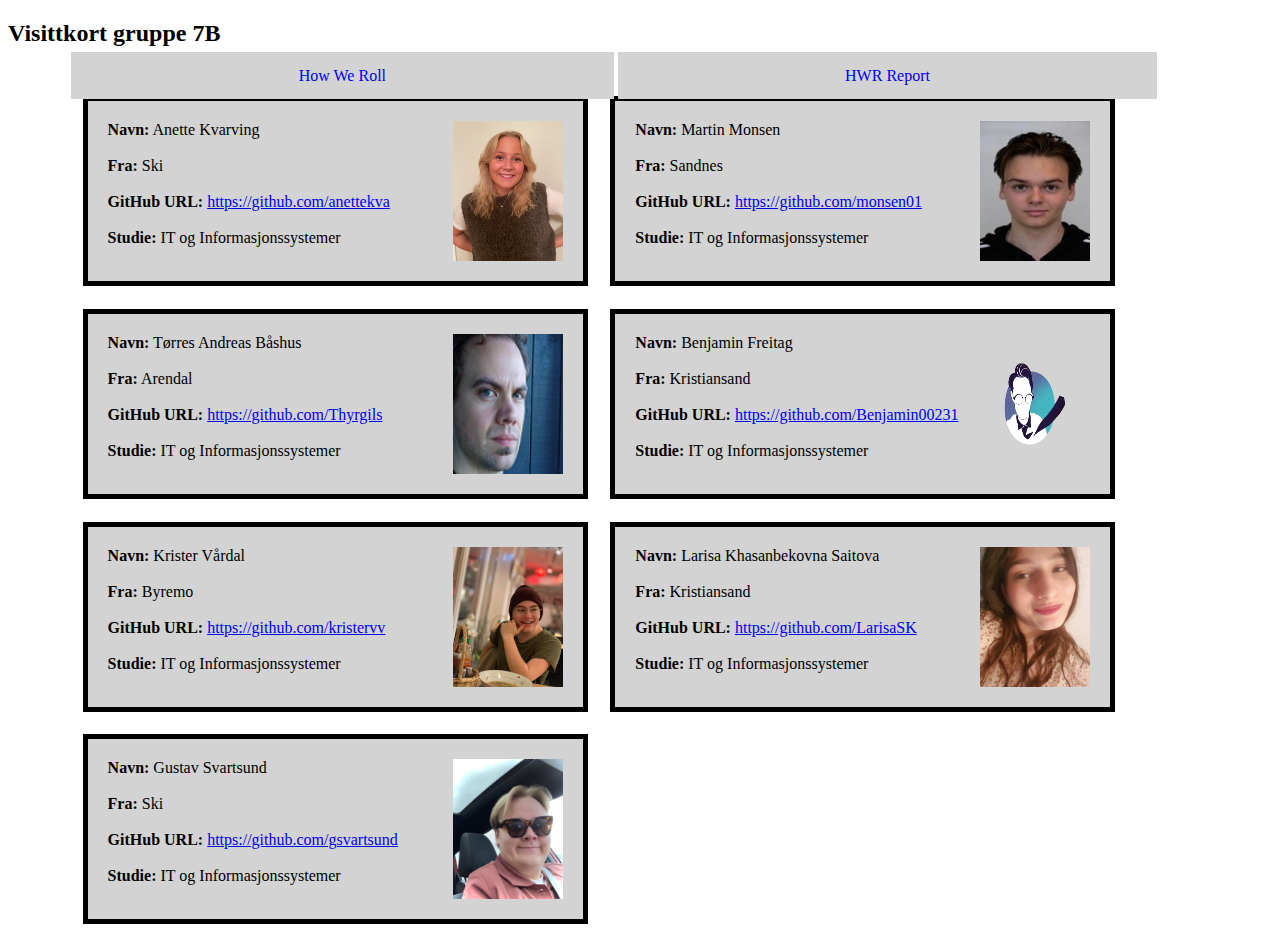
==== index.html @ 1e8eba60 "Update index.html" ====
<!DOCTYPE html>
<html lang="en">
<head>
  <meta charset="UTF-8">
  <title>Visittkort gruppe 7B</title>
  <style>
    img {
        width: 110px;
        height: 140px;
        border-radius:0px;
        float:right;
        margin-left:5px;
    }
    .container{
      margin: 0 auto;
      width: 90%;
    }
    .clr{
      clear: both;
    }
    .box {
    width: 40%;
      float: left;
    height: 140px;
    border: 5px solid black;
    padding: 20px;
    margin: 1%;
}
    .navlink{
      padding: 15px 20%;
      background-color: lightgray;
      text-decoration: none;

    }
    .navlink:hover{
      background-color: gray;
    }
    .navigaton{
      width: 100%;
      margin: 20px 0px;
    }
    </style>
</head>
<body>
<h2>Visittkort gruppe 7B</h2>
<div class="container">
  <div class="navigation">
  <a class="navlink" href="how-we-roll.html">How We Roll</a>
  <a class="navlink" href="hwr-report.html">HWR Report</a>
  </div>
  <!--ANETTE-->
  <div class="box" style="background-color:lightgray;">
    <img src="images/IMG_9673.jpeg" alt="bilde av Anette">
    <b>Navn:</b> Anette Kvarving
    <br>
    <br>
    <b>Fra:</b> Ski
    <br>
    <br>
    <b>GitHub URL:</b> <a href="https://github.com/anettekva" target="_blank"> https://github.com/anettekva</a>
    <br>
    <br>
    <b>Studie:</b> IT og Informasjonssystemer
    <br> <br> <br> <br> <br>
  </div>
   <!--MARTIN-->
  <div class="box" style="background-color:lightgray;">
    <img src="images/Bilde1.jpg" alt="bilde av Krister">
    <b>Navn:</b> Martin Monsen
    <br>
    <br>
    <b>Fra:</b> Sandnes
    <br>
    <br>
    <b>GitHub URL:</b> <a href="https://github.com/monsen01" target="_blank"> https://github.com/monsen01</a>
    <br>
    <br>
    <b>Studie:</b> IT og Informasjonssystemer
  </div>
  <div class="clr"></div>
  <!--TØRRES-->
  <div class="box" style="background-color:lightgray;">
    <img src="images/tab.png" alt="bilde av Tørres">
    <b>Navn:</b> Tørres Andreas Båshus
    <br>
    <br>
    <b>Fra:</b> Arendal
    <br>
    <br>
    <b>GitHub URL:</b> <a href="https://github.com/Thyrgils" target="_blank"> https://github.com/Thyrgils</a>
    <br>
    <br>
    <b>Studie:</b> IT og Informasjonssystemer
  </div>
   <!--BENJAMIN-->
  <div class="box" style="background-color:lightgray;">
    <img src="images/profilbilde-2.png" alt="bilde av Krister">
    <b>Navn:</b> Benjamin Freitag
    <br>
    <br>
    <b>Fra:</b> Kristiansand
    <br>
    <br>
    <b>GitHub URL:</b> <a href="https://github.com/Benjamin00231" target="_blank"> https://github.com/Benjamin00231</a>
    <br>
    <br>
    <b>Studie:</b> IT og Informasjonssystemer
  </div>
   <!--KRISTER-->
  <div class="box" style="background-color:lightgray;">
    <img src="images/krister.jpg" alt="bilde av Anette">
    <b>Navn:</b> Krister Vårdal
    <br>
    <br>
    <b>Fra:</b> Byremo
    <br>
    <br>
    <b>GitHub URL:</b> <a href="https://github.com/kristervv" target="_blank"> https://github.com/kristervv</a>
    <br>
    <br>
    <b>Studie:</b> IT og Informasjonssystemer
    <br> <br> <br> <br> <br>
  </div>
   <!--LARISSA-->
  <div class="box" style="background-color:lightgray;">
    <img src="images/Bilde.jpg" alt="bilde av Larisa">
    <b>Navn:</b> Larisa Khasanbekovna Saitova
    <br>
    <br>
    <b>Fra:</b> Kristiansand
    <br>
    <br>
    <b>GitHub URL:</b> <a href="https://github.com/LarisaSK" target="_blank"> https://github.com/LarisaSK</a>
    <br>
    <br>
    <b>Studie:</b> IT og Informasjonssystemer
  </div>
  <div class="clr"></div>
   <!--GUSTAV-->
  <div class="box" style="background-color:lightgray;">
    <img src="images/teitbilde.jpg" alt="bilde av Gustav">
    <b>Navn:</b> Gustav Svartsund
    <br>
    <br>
    <b>Fra:</b> Ski
    <br>
    <br>
    <b>GitHub URL:</b> <a href="https://github.com/gsvartsund" target="_blank"> https://github.com/gsvartsund</a>
    <br>
    <br>
    <b>Studie:</b> IT og Informasjonssystemer
  </div>


</div>
</body>
</html>
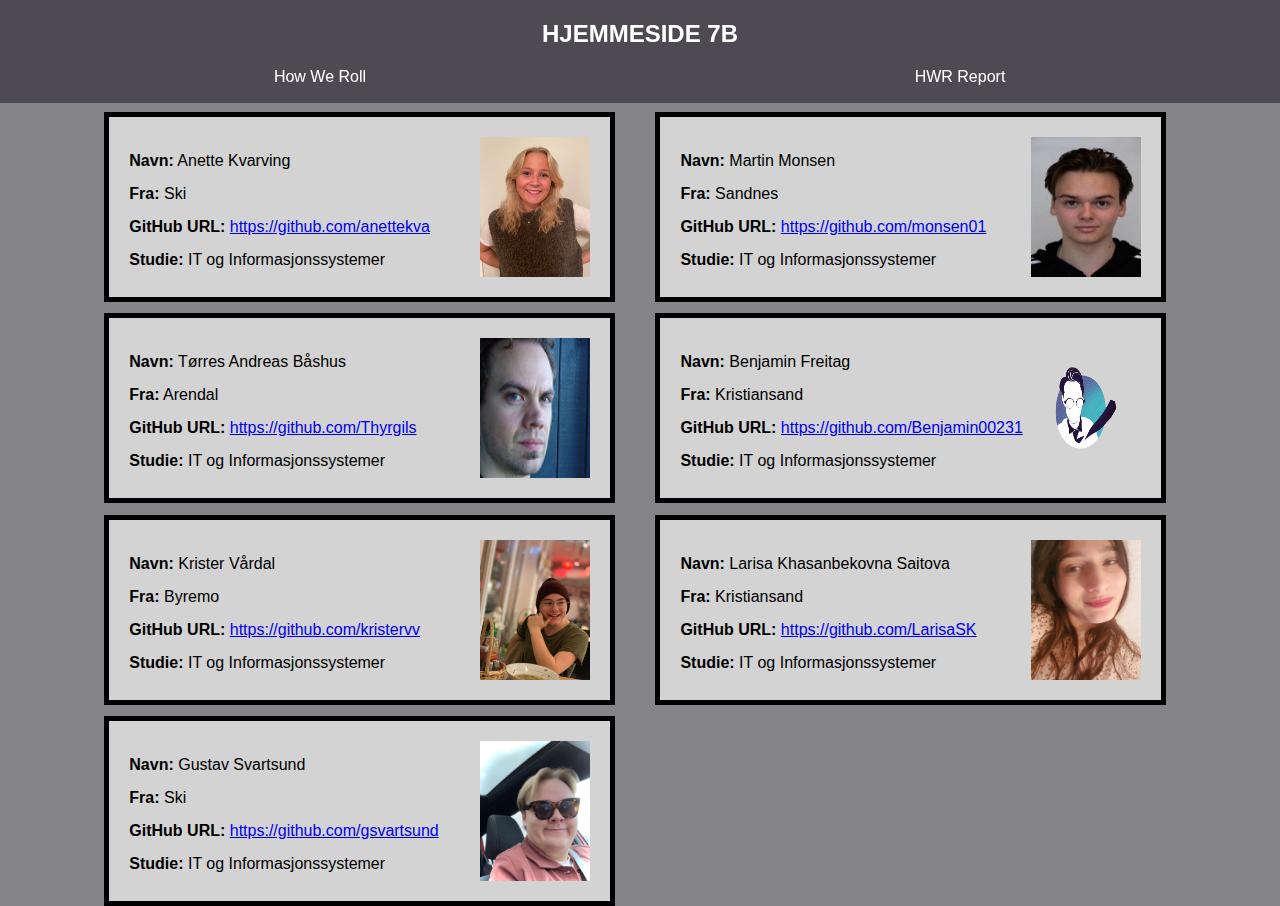
==== commit a82f1a25: "Gjorde noen endringer" ====
--- a/index.html
+++ b/index.html
@@ -2,156 +2,167 @@
 <html lang="en">
 <head>
   <meta charset="UTF-8">
-  <title>Visittkort gruppe 7B</title>
+  <title>Gruppe 7B</title>
   <style>
+    .color-primary-0 { color: #858486 }	/* Main Primary color */
+    .color-primary-1 { color: #DCDCDC }
+    .color-primary-2 { color: #A5A4A6 }
+    .color-primary-3 { color: #69676B }
+    .color-primary-4 { color: #4D4A51 }
+    *{
+      margin: 0;
+      padding: 0;
+    }
+
+    body{
+      font-family: Tahoma, Verdana, Segoe, sans-serif;
+      background-color: #858486;
+    }
+    h2{
+      padding: 5px;
+      text-align: center;
+    }
     img {
-        width: 110px;
-        height: 140px;
-        border-radius:0px;
-        float:right;
-        margin-left:5px;
+      width: 110px;
+      height: 140px;
+      border-radius:0px;
+      float:right;
+      margin-left:5px;
     }
     .container{
-      margin: 0 auto;
+      margin: 100px auto;
       width: 90%;
     }
     .clr{
       clear: both;
     }
     .box {
-    width: 40%;
+      width: 40%;
       float: left;
-    height: 140px;
-    border: 5px solid black;
-    padding: 20px;
-    margin: 1%;
-}
-    .navlink{
-      padding: 15px 20%;
-      background-color: lightgray;
+      height: 140px;
+      border: 5px solid black;
+      padding: 20px;
+      margin-left: 3.5%;
+      margin-top: 1%;
+      background-color: #4D4A51;
+    }
+    .box ul{
+      list-style: none;
+    }
+    .box ul li{
+      padding-top: 15px;
+    }
+
+    header{
+      width: 100%;
+      top:0;
+      position: fixed;
+      height: 70px;
+      background-color: #4D4A51;
+    }
+    header a{
+      padding-top: 15px;
+      display: inline-block;
+      color:#fff;
+      height: 100%;
+      width: 100%;
+      text-align: center;
+      box-sizing: content-box;
       text-decoration: none;
+      background-color: #4D4A51;
+    }
+    header a:hover{
+      background-color:#69676B;
+    }
+    .linkdiv{
+      float:left;
+      box-sizing: border-box;
+      width: 50%;
+      height: 50%;
+    }
 
-    }
-    .navlink:hover{
-      background-color: gray;
-    }
-    .navigaton{
-      width: 100%;
-      margin: 20px 0px;
-    }
-    </style>
+  </style>
 </head>
 <body>
-<h2>Visittkort gruppe 7B</h2>
+<header>
+    <h2><a href="index.html" id="home">HJEMMESIDE 7B</a></h2>
+      <!-- DISSE MÅ VÆRE PÅ 1 LINJE, HVIS IKKE SÅ BLIR ALT FUCKA-->
+  <div class="linkdiv"><a href="how-we-roll.html">How We Roll</a></div>
+  <div class="linkdiv"><a href="hwr-report.html">HWR Report</a></div>
+</header>
 <div class="container">
-  <div class="navigation">
-  <a class="navlink" href="how-we-roll.html">How We Roll</a>
-  <a class="navlink" href="hwr-report.html">HWR Report</a>
-  </div>
   <!--ANETTE-->
   <div class="box" style="background-color:lightgray;">
     <img src="images/IMG_9673.jpeg" alt="bilde av Anette">
-    <b>Navn:</b> Anette Kvarving
-    <br>
-    <br>
-    <b>Fra:</b> Ski
-    <br>
-    <br>
-    <b>GitHub URL:</b> <a href="https://github.com/anettekva" target="_blank"> https://github.com/anettekva</a>
-    <br>
-    <br>
-    <b>Studie:</b> IT og Informasjonssystemer
-    <br> <br> <br> <br> <br>
+    <ul>
+      <li><b>Navn:</b> Anette Kvarving</li>
+      <li><b>Fra:</b> Ski</li>
+      <li><b>GitHub URL:</b> <a href="https://github.com/anettekva" target="_blank"> https://github.com/anettekva</a></li>
+      <li><b>Studie:</b> IT og Informasjonssystemer</li>
+    </ul>
   </div>
    <!--MARTIN-->
   <div class="box" style="background-color:lightgray;">
-    <img src="images/Bilde1.jpg" alt="bilde av Krister">
-    <b>Navn:</b> Martin Monsen
-    <br>
-    <br>
-    <b>Fra:</b> Sandnes
-    <br>
-    <br>
-    <b>GitHub URL:</b> <a href="https://github.com/monsen01" target="_blank"> https://github.com/monsen01</a>
-    <br>
-    <br>
-    <b>Studie:</b> IT og Informasjonssystemer
+    <img src="images/Bilde1.jpg" alt="bilde av Martin">
+    <ul>
+      <li><b>Navn:</b> Martin Monsen</li>
+      <li><b>Fra:</b> Sandnes</li>
+      <li><b>GitHub URL:</b> <a href="https://github.com/monsen01" target="_blank"> https://github.com/monsen01</a></li>
+      <li><b>Studie:</b> IT og Informasjonssystemer</li>
+    </ul>
   </div>
   <div class="clr"></div>
   <!--TØRRES-->
   <div class="box" style="background-color:lightgray;">
     <img src="images/tab.png" alt="bilde av Tørres">
-    <b>Navn:</b> Tørres Andreas Båshus
-    <br>
-    <br>
-    <b>Fra:</b> Arendal
-    <br>
-    <br>
-    <b>GitHub URL:</b> <a href="https://github.com/Thyrgils" target="_blank"> https://github.com/Thyrgils</a>
-    <br>
-    <br>
-    <b>Studie:</b> IT og Informasjonssystemer
+    <ul>
+      <li><b>Navn:</b> Tørres Andreas Båshus</li>
+      <li><b>Fra:</b> Arendal</li>
+      <li><b>GitHub URL:</b> <a href="https://github.com/Thyrgils" target="_blank"> https://github.com/Thyrgils</a></li>
+      <li><b>Studie:</b> IT og Informasjonssystemer</li>
+    </ul>
   </div>
    <!--BENJAMIN-->
   <div class="box" style="background-color:lightgray;">
-    <img src="images/profilbilde-2.png" alt="bilde av Krister">
-    <b>Navn:</b> Benjamin Freitag
-    <br>
-    <br>
-    <b>Fra:</b> Kristiansand
-    <br>
-    <br>
-    <b>GitHub URL:</b> <a href="https://github.com/Benjamin00231" target="_blank"> https://github.com/Benjamin00231</a>
-    <br>
-    <br>
-    <b>Studie:</b> IT og Informasjonssystemer
+    <img src="images/profilbilde-2.png" alt="bilde av Benjamin">
+    <ul>
+      <li><b>Navn:</b> Benjamin Freitag</li>
+      <li><b>Fra:</b> Kristiansand</li>
+      <li><b>GitHub URL:</b> <a href="https://github.com/Benjamin00231" target="_blank"> https://github.com/Benjamin00231</a></li>
+      <li><b>Studie:</b> IT og Informasjonssystemer</li>
+    </ul>
   </div>
    <!--KRISTER-->
   <div class="box" style="background-color:lightgray;">
-    <img src="images/krister.jpg" alt="bilde av Anette">
-    <b>Navn:</b> Krister Vårdal
-    <br>
-    <br>
-    <b>Fra:</b> Byremo
-    <br>
-    <br>
-    <b>GitHub URL:</b> <a href="https://github.com/kristervv" target="_blank"> https://github.com/kristervv</a>
-    <br>
-    <br>
-    <b>Studie:</b> IT og Informasjonssystemer
-    <br> <br> <br> <br> <br>
+    <img src="images/krister.jpg" alt="bilde av Krister">
+    <ul>
+      <li><b>Navn:</b> Krister Vårdal</li>
+      <li><b>Fra:</b> Byremo</li>
+      <li><b>GitHub URL:</b> <a href="https://github.com/kristervv" target="_blank"> https://github.com/kristervv</a></li>
+      <li><b>Studie:</b> IT og Informasjonssystemer</li>
+    </ul>
   </div>
    <!--LARISSA-->
   <div class="box" style="background-color:lightgray;">
     <img src="images/Bilde.jpg" alt="bilde av Larisa">
-    <b>Navn:</b> Larisa Khasanbekovna Saitova
-    <br>
-    <br>
-    <b>Fra:</b> Kristiansand
-    <br>
-    <br>
-    <b>GitHub URL:</b> <a href="https://github.com/LarisaSK" target="_blank"> https://github.com/LarisaSK</a>
-    <br>
-    <br>
-    <b>Studie:</b> IT og Informasjonssystemer
+    <ul>
+      <li><b>Navn:</b> Larisa Khasanbekovna Saitova</li>
+      <li><b>Fra:</b> Kristiansand</li>
+      <li><b>GitHub URL:</b> <a href="https://github.com/LarisaSK" target="_blank"> https://github.com/LarisaSK</a></li>
+      <li><b>Studie:</b> IT og Informasjonssystemer</li>
+    </ul>
   </div>
   <div class="clr"></div>
    <!--GUSTAV-->
   <div class="box" style="background-color:lightgray;">
     <img src="images/teitbilde.jpg" alt="bilde av Gustav">
-    <b>Navn:</b> Gustav Svartsund
-    <br>
-    <br>
-    <b>Fra:</b> Ski
-    <br>
-    <br>
-    <b>GitHub URL:</b> <a href="https://github.com/gsvartsund" target="_blank"> https://github.com/gsvartsund</a>
-    <br>
-    <br>
-    <b>Studie:</b> IT og Informasjonssystemer
+    <ul>
+      <li><b>Navn:</b> Gustav Svartsund</li>
+      <li><b>Fra:</b> Ski</li>
+      <li><b>GitHub URL:</b> <a href="https://github.com/gsvartsund" target="_blank"> https://github.com/gsvartsund</a></li>
+      <li><b>Studie:</b> IT og Informasjonssystemer</li>
+    </ul>
   </div>
-
-
 </div>
 </body>
 </html>
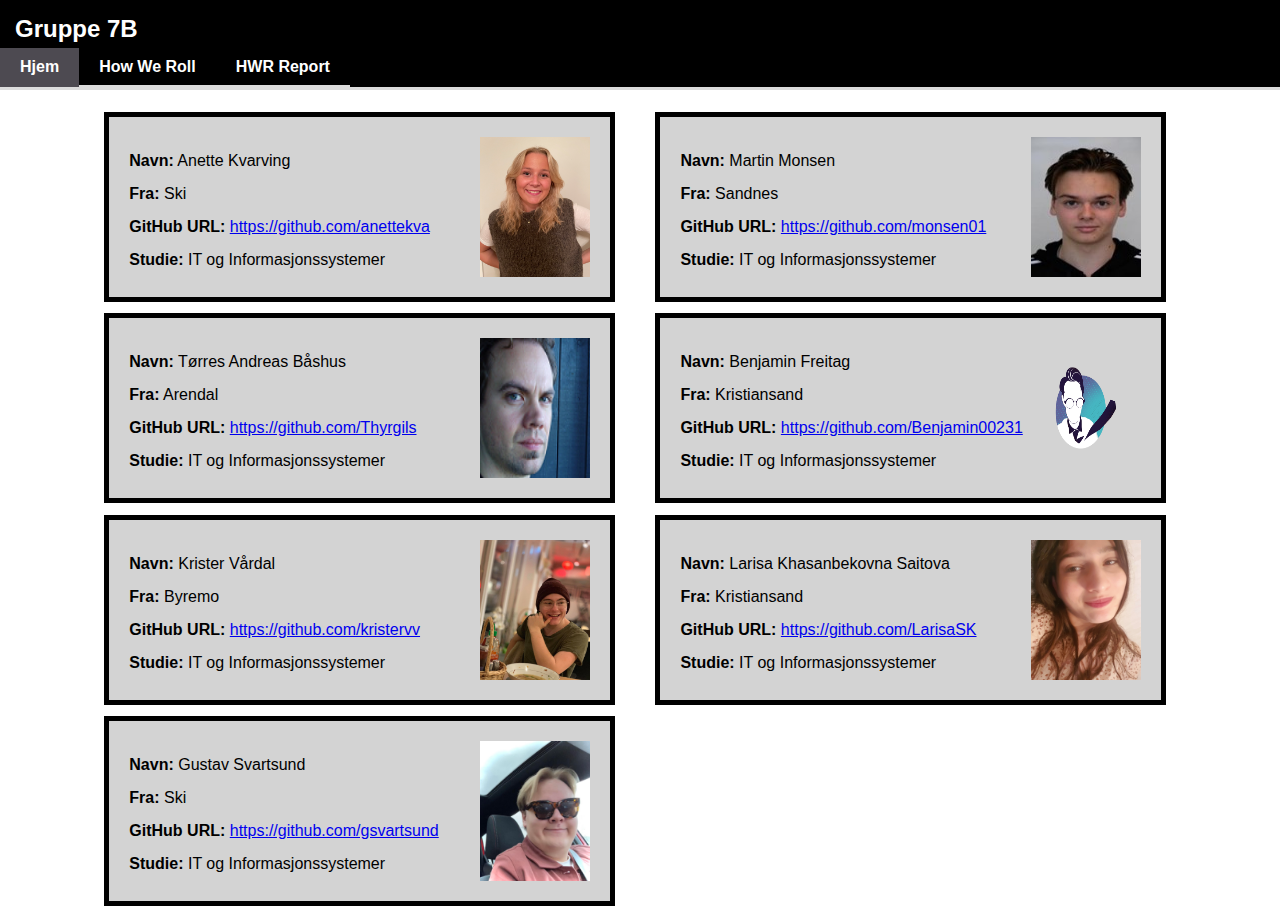
==== commit aef18837: "oppdaterte designet og ryddet formen" ====
--- a/index.html
+++ b/index.html
@@ -9,6 +9,7 @@
     .color-primary-2 { color: #A5A4A6 }
     .color-primary-3 { color: #69676B }
     .color-primary-4 { color: #4D4A51 }
+    /*Universelt for siden*/
     *{
       margin: 0;
       padding: 0;
@@ -16,12 +17,52 @@
 
     body{
       font-family: Tahoma, Verdana, Segoe, sans-serif;
-      background-color: #858486;
+      background-color: #fff;
     }
-    h2{
-      padding: 5px;
-      text-align: center;
+
+    .container{
+      margin: 100px auto;
+      width: 90%;
     }
+    .clr{
+      clear: both;
+    }
+    /*Header*/
+    header{
+      width: 100%;
+      top:0;
+      height: 87px;
+      position: fixed;
+      background-color: #000;
+      border-bottom: 3px solid #DCDCDC;
+    }
+    header ul{
+      list-style: none;
+    }
+    header li{
+      display: inline-block;
+    }
+    header a{
+      font-weight: bold;
+      text-decoration: none;
+      color: #fff;
+      padding: 10px 20px;
+      border-bottom: 2px solid #DCDCDC;
+    }
+    header a:hover{
+      background-color: #4D4A51;
+      border-bottom: 2px solid #4D4A51;
+    }
+    header h2{
+      margin: 15px;
+      font-size: 1.5em;
+    }
+    .active{
+      background-color: #4D4A51;
+      border-bottom: 2px solid #4D4A51;
+    }
+
+    /*Spesifikt for index*/
     img {
       width: 110px;
       height: 140px;
@@ -29,13 +70,7 @@
       float:right;
       margin-left:5px;
     }
-    .container{
-      margin: 100px auto;
-      width: 90%;
-    }
-    .clr{
-      clear: both;
-    }
+
     .box {
       width: 40%;
       float: left;
@@ -52,43 +87,14 @@
     .box ul li{
       padding-top: 15px;
     }
-
-    header{
-      width: 100%;
-      top:0;
-      position: fixed;
-      height: 70px;
-      background-color: #4D4A51;
-    }
-    header a{
-      padding-top: 15px;
-      display: inline-block;
-      color:#fff;
-      height: 100%;
-      width: 100%;
-      text-align: center;
-      box-sizing: content-box;
-      text-decoration: none;
-      background-color: #4D4A51;
-    }
-    header a:hover{
-      background-color:#69676B;
-    }
-    .linkdiv{
-      float:left;
-      box-sizing: border-box;
-      width: 50%;
-      height: 50%;
-    }
-
   </style>
 </head>
 <body>
 <header>
-    <h2><a href="index.html" id="home">HJEMMESIDE 7B</a></h2>
-      <!-- DISSE MÅ VÆRE PÅ 1 LINJE, HVIS IKKE SÅ BLIR ALT FUCKA-->
-  <div class="linkdiv"><a href="how-we-roll.html">How We Roll</a></div>
-  <div class="linkdiv"><a href="hwr-report.html">HWR Report</a></div>
+  <h2 style="color: #fff">Gruppe 7B</h2>
+  <ul>
+    <li><a href="index.html" class="active">Hjem</a></li><li><a href="how-we-roll.html">How We Roll</a></li><li><a href="hwr-report.html">HWR Report</a></li>
+  </ul>
 </header>
 <div class="container">
   <!--ANETTE-->
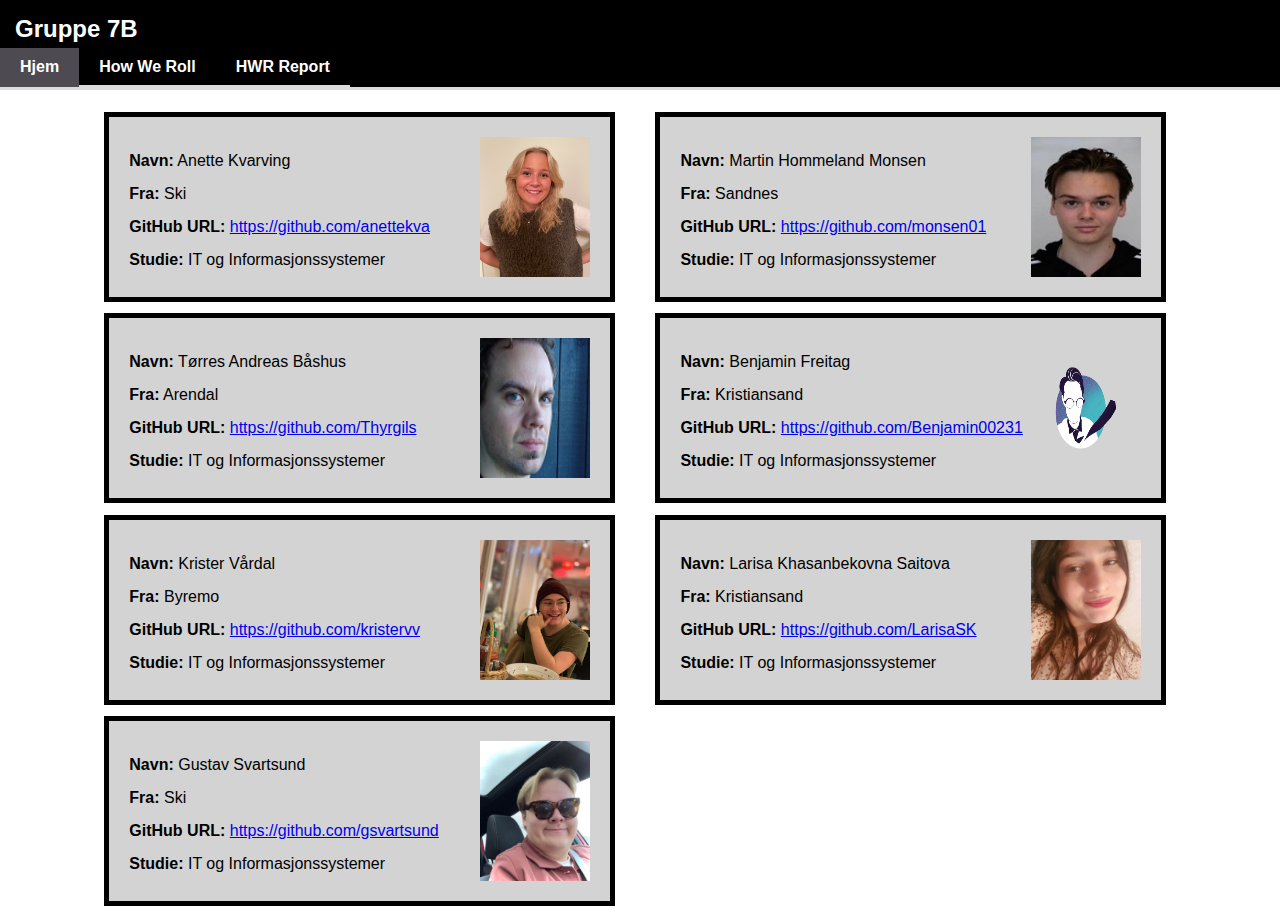
==== commit 143834e7: "Update index.html" ====
--- a/index.html
+++ b/index.html
@@ -111,7 +111,7 @@
   <div class="box" style="background-color:lightgray;">
     <img src="images/Bilde1.jpg" alt="bilde av Martin">
     <ul>
-      <li><b>Navn:</b> Martin Monsen</li>
+      <li><b>Navn:</b> Martin Hommeland Monsen</li>
       <li><b>Fra:</b> Sandnes</li>
       <li><b>GitHub URL:</b> <a href="https://github.com/monsen01" target="_blank"> https://github.com/monsen01</a></li>
       <li><b>Studie:</b> IT og Informasjonssystemer</li>
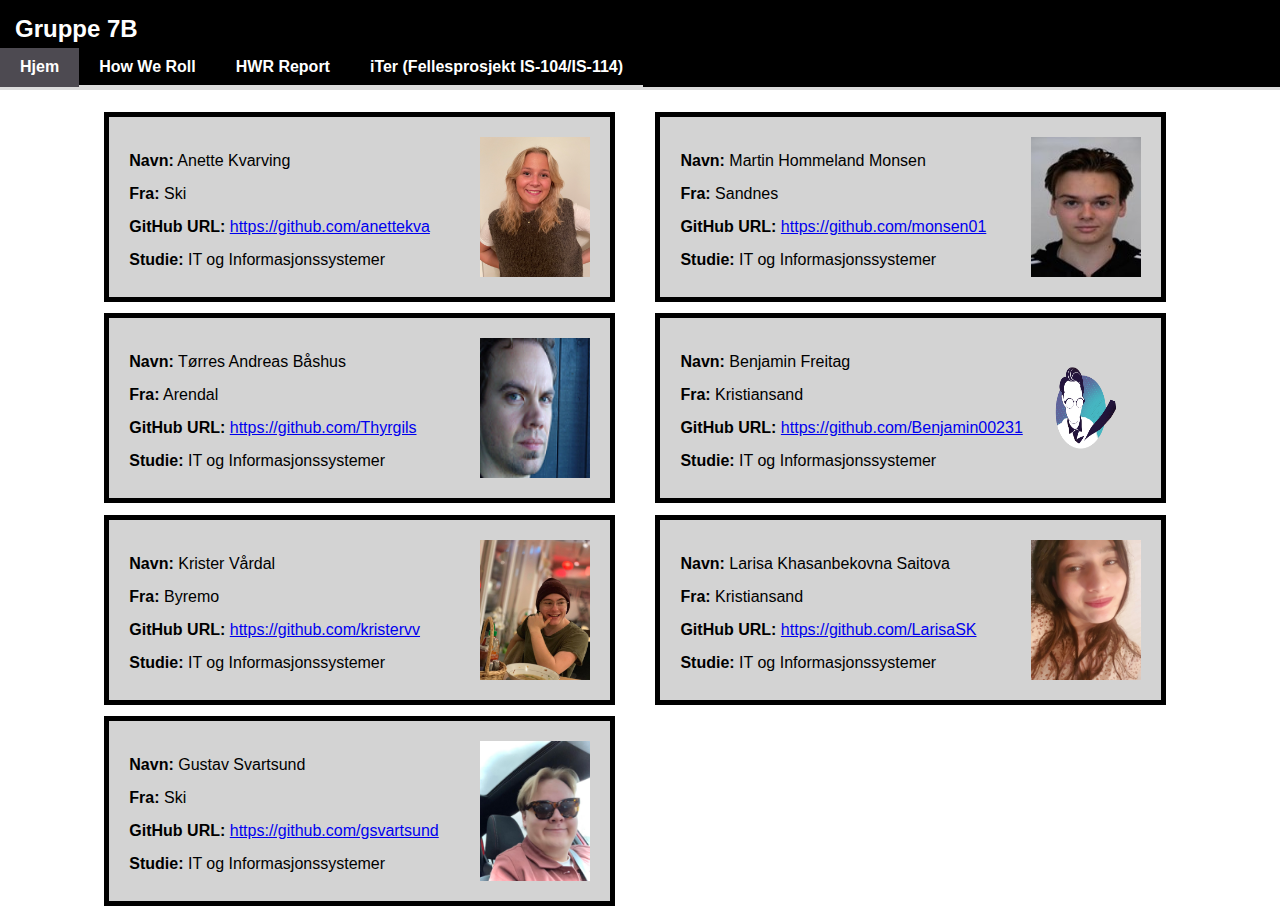
==== commit 5b5d9fd0: "iTer link" ====
--- a/index.html
+++ b/index.html
@@ -1,7 +1,9 @@
 <!DOCTYPE html>
 <html lang="en">
 <head>
-  <meta charset="UTF-8">
+    <meta charset="UTF-8">
+    <meta http-equiv="X-UA-Compatible" content="IE=edge">
+    <meta name="viewport" content="width=device-width, initial-scale=1">
   <title>Gruppe 7B</title>
   <style>
     .color-primary-0 { color: #858486 }	/* Main Primary color */
@@ -19,7 +21,6 @@
       font-family: Tahoma, Verdana, Segoe, sans-serif;
       background-color: #fff;
     }
-
     .container{
       margin: 100px auto;
       width: 90%;
@@ -61,7 +62,6 @@
       background-color: #4D4A51;
       border-bottom: 2px solid #4D4A51;
     }
-
     /*Spesifikt for index*/
     img {
       width: 110px;
@@ -70,7 +70,6 @@
       float:right;
       margin-left:5px;
     }
-
     .box {
       width: 40%;
       float: left;
@@ -93,7 +92,7 @@
 <header>
   <h2 style="color: #fff">Gruppe 7B</h2>
   <ul>
-    <li><a href="index.html" class="active">Hjem</a></li><li><a href="how-we-roll.html">How We Roll</a></li><li><a href="hwr-report.html">HWR Report</a></li>
+    <li><a href="index.html" class="active">Hjem</a></li><li><a href="how-we-roll.html">How We Roll</a></li><li><a href="hwr-report.html">HWR Report</a></li><li><a href="https://gruppe-7b.github.io/iTer/">iTer (Fellesprosjekt IS-104/IS-114)</a></li>
   </ul>
 </header>
 <div class="container">
